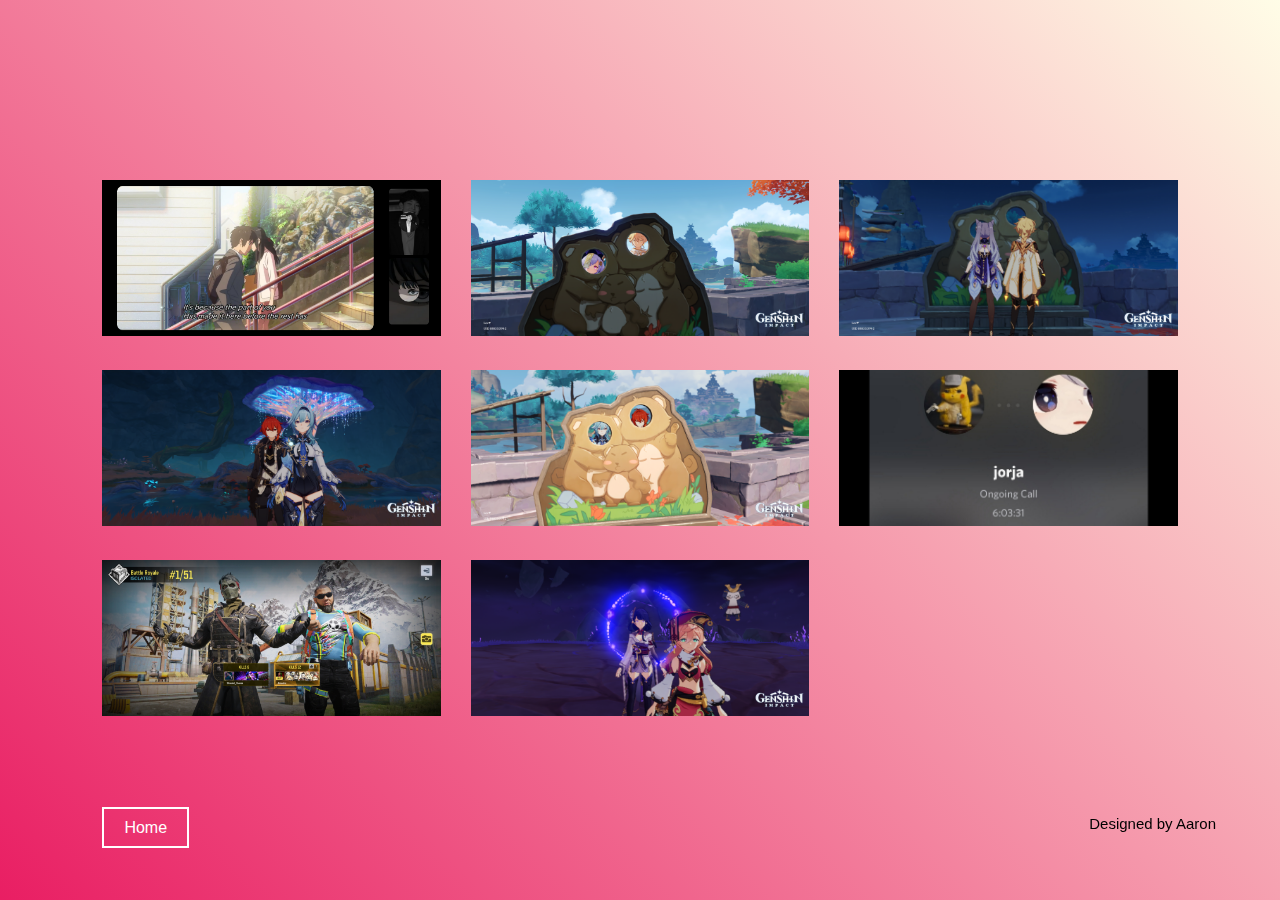
==== Gallery.html @ 7254e566 "Add files via upload" ====
<!DOCTYPE html>
<html>
<head>
	<meta charset="utf-8">
	<link rel="stylesheet" href="style2.css">
	<link rel="stylesheet" href="lightbox.css">
	<link rel="icon" type="image/x-icon" href="images/favicon.ico">
	<title>Gallery</title>
	
</head>
<body>


		<div class="container">
			<div class="gallery">
				<a href="images/Memo1.jpg" data-lightbox="Memories" data-title="Your Name - Watch Together">
				<img src="images/Memo1.jpg">
				</a>
				<a href="images/Memo2.png" data-lightbox="Memories" data-title="<3">
				<img src="images/Memo2.png">
				</a>
				<a href="images/Memo3.png" data-lightbox="Memories" data-title="<3">
				<img src="images/Memo3.png">
				</a>
				<a href="images/Memo4.png" data-lightbox="Memories" data-title="The Chasm Underground Mines- The Glowing Mushroom">
				<img src="images/Memo4.png">
				</a>
				<a href="images/Memo5.png" data-lightbox="Memories" data-title="Eula & Diluc - Potential Couple">
				<img src="images/Memo5.png">
				</a>
				<a href="images/Memo6.jpg" data-lightbox="Memories" data-title="Time well spent <3">
				<img src="images/Memo6.jpg">
				</a>
				<a href="images/Memo7.jpg" data-lightbox="Memories" data-title="CODM - Pabuhat Mommy ugh~~">
				<img src="images/Memo7.jpg">
				</a>
				<a href="images/Memo8.png" data-lightbox="Memories" data-title="'Coop as a friend' days">
				<img src="images/Memo8.png">
				</a>
				
			</div>
		</div>
			<div class="ownership">
			
				<a href="https://www.facebook.com/profile.php?id=100076327485209">Designed by Aaron</a>
				
			</div>
		<div class="row">
			<a href="https://kielly9.github.io/Arhi-s/">Home</a>
		</div>
		<script src="lightbox-plus-jquery.js"></script>
		
</body>
</html>
---- style2.css ----
*{
	margin: 0;
	padding: 0;
	box-sizing: border-box;
	font-family: sans-serif;
}
body{
	display: flex;
	background: linear-gradient(45deg, #e91e63, #fffde7);
}
.container{ 
	width: 100%;
	min-height: 100vh;
	display: flex;
	align-items: center;
	justify-content: center;
	padding: 50px 8%;
}
.gallery{
	display: grid;
	grid-template-columns: repeat(auto-fit, minmax(250px, 1fr));
	grid-gap: 30px;
}
.gallery img{
	width: 100%;
}


/* ----- Designer's link -----*/
.ownership {
	position: absolute;
	right: 5%;
	bottom: 7%;
	font-size: 15px;
	color: black;
}
.ownership a{
	background-image: linear-gradient(
	to right,
	#03065A,
	#03065A 50%,
	#000 50%
	);
	background-size: 200% 100%;
	background-position: -100%;
	display: inline-block;
	padding: 5px 0;
	position: relative;
	-webkit-background-clip: text;
	-webkit-text-fill-color: transparent;
	transition: all 0.3s ease-in-out;
}
.ownership a:before{
	content: '';
	background: #03065A;
	display: block;
	position: absolute;
	bottom: -3px;
	left: 0;
	width: 0;
	height: 3px;
	transition: all 0.3s ease-in-out;
}
.ownership a:hover {
	background-position: 0;
}
.ownership a:hover:before{
	width:  100%;
}
/* ----- End Of Designer's link -----*/
.row{
	position: absolute;
	left: 8%;
	bottom: 7%;
}
.row a{
	color: #fff;
	text-decoration: none;
	padding: 10px 20px;
	margin-right: 20px;
	border: 2px solid #fff;
}
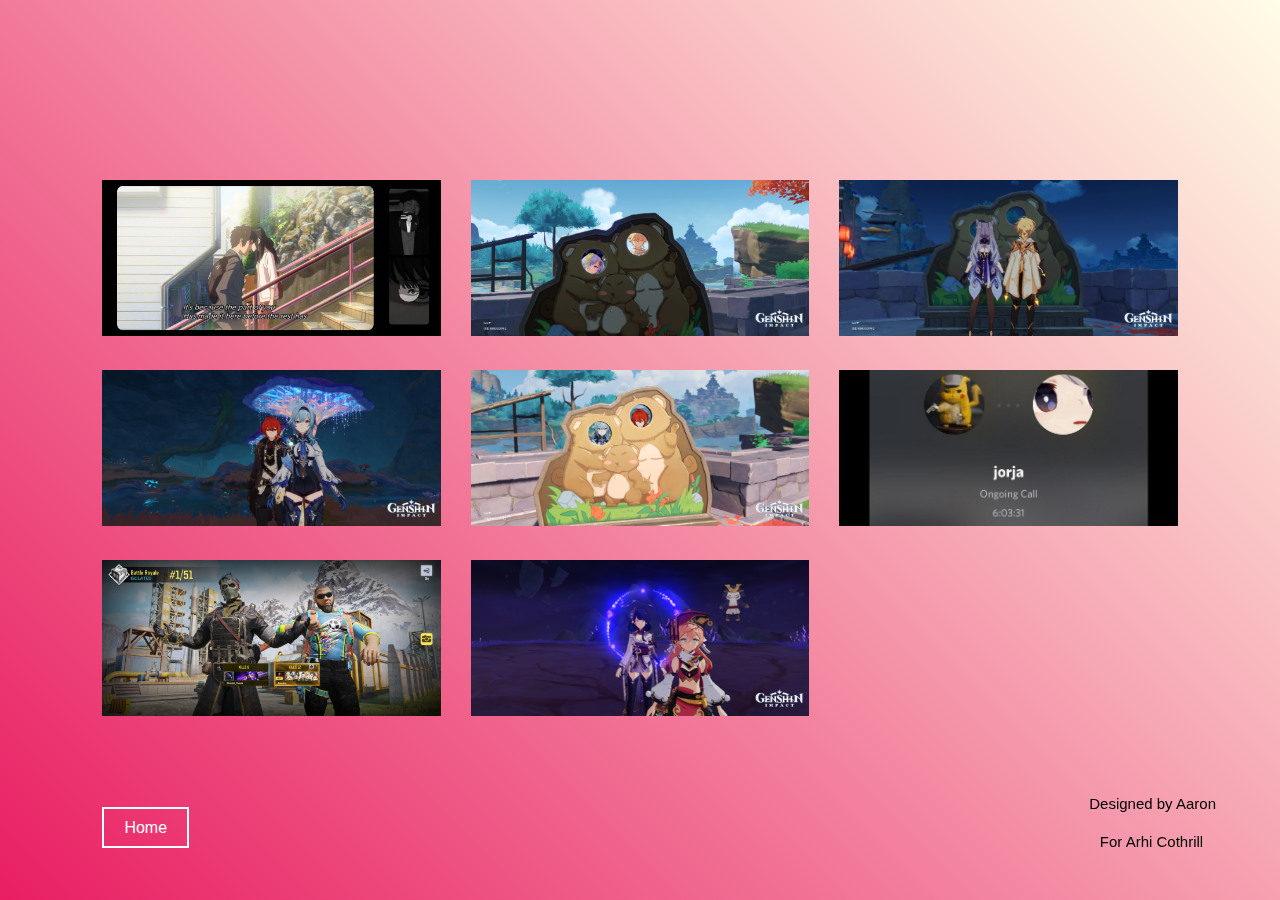
==== commit a9184140: "Add files via upload" ====
--- a/Gallery.html
+++ b/Gallery.html
@@ -42,12 +42,17 @@
 		</div>
 			<div class="ownership">
 			
-				<a href="https://www.facebook.com/profile.php?id=100076327485209">Designed by Aaron</a>
+				<a href="https://www.facebook.com/Aaaaaaroooon">Designed by Aaron</a>
 				
 			</div>
 		<div class="row">
 			<a href="https://kielly9.github.io/Arhi-s/">Home</a>
 		</div>
+		<div class="Crushiee">
+			
+			<a href="https://www.facebook.com/ahri.cothrill">For Arhi Cothrill</a>
+		
+			</div> 
 		<script src="lightbox-plus-jquery.js"></script>
 		
 </body>
--- a/style2.css
+++ b/style2.css
@@ -37,14 +37,14 @@
 .ownership a{
 	background-image: linear-gradient(
 	to right,
-	#03065A,
-	#03065A 50%,
+	#FFF,
+	#FFF 50%,
 	#000 50%
 	);
 	background-size: 200% 100%;
 	background-position: -100%;
 	display: inline-block;
-	padding: 5px 0;
+	padding: 25px 0;
 	position: relative;
 	-webkit-background-clip: text;
 	-webkit-text-fill-color: transparent;
@@ -52,10 +52,10 @@
 }
 .ownership a:before{
 	content: '';
-	background: #03065A;
+	background: #FFF;
 	display: block;
 	position: absolute;
-	bottom: -3px;
+	bottom: 18px;
 	left: 0;
 	width: 0;
 	height: 3px;
@@ -79,4 +79,47 @@
 	padding: 10px 20px;
 	margin-right: 20px;
 	border: 2px solid #fff;
-}+}
+/* ----- Start of the Designer's Fave person's Link -----*/
+.Crushiee {
+	position: absolute;
+	right: 6%;
+	bottom: 5%;
+	font-size: 15px;
+	color: black;
+}
+.Crushiee a{
+	background-image: linear-gradient(
+	to right,
+	#FFF,
+	#FFF 50%,
+	#000 50%
+	);
+	background-size: 200% 100%;
+	background-position: -100%;
+	display: inline-block;
+	padding: 5px 0;
+	position: relative;
+	-webkit-background-clip: text;
+	-webkit-text-fill-color: transparent;
+	transition: all 0.3s ease-in-out;
+}
+.Crushiee a:before{
+	content: '';
+	background: #FFF;
+	display: block;
+	position: absolute;
+	bottom: 3px;
+	left: 0;
+	width: 0;
+	height: 3px;
+	transition: all 0.3s ease-in-out;
+}
+.Crushiee a:hover {
+	background-position: 0;
+}
+.Crushiee a:hover:before{
+	width:  100%;
+}
+
+/* ----- End of the Designer's Fave person's Link -----*/
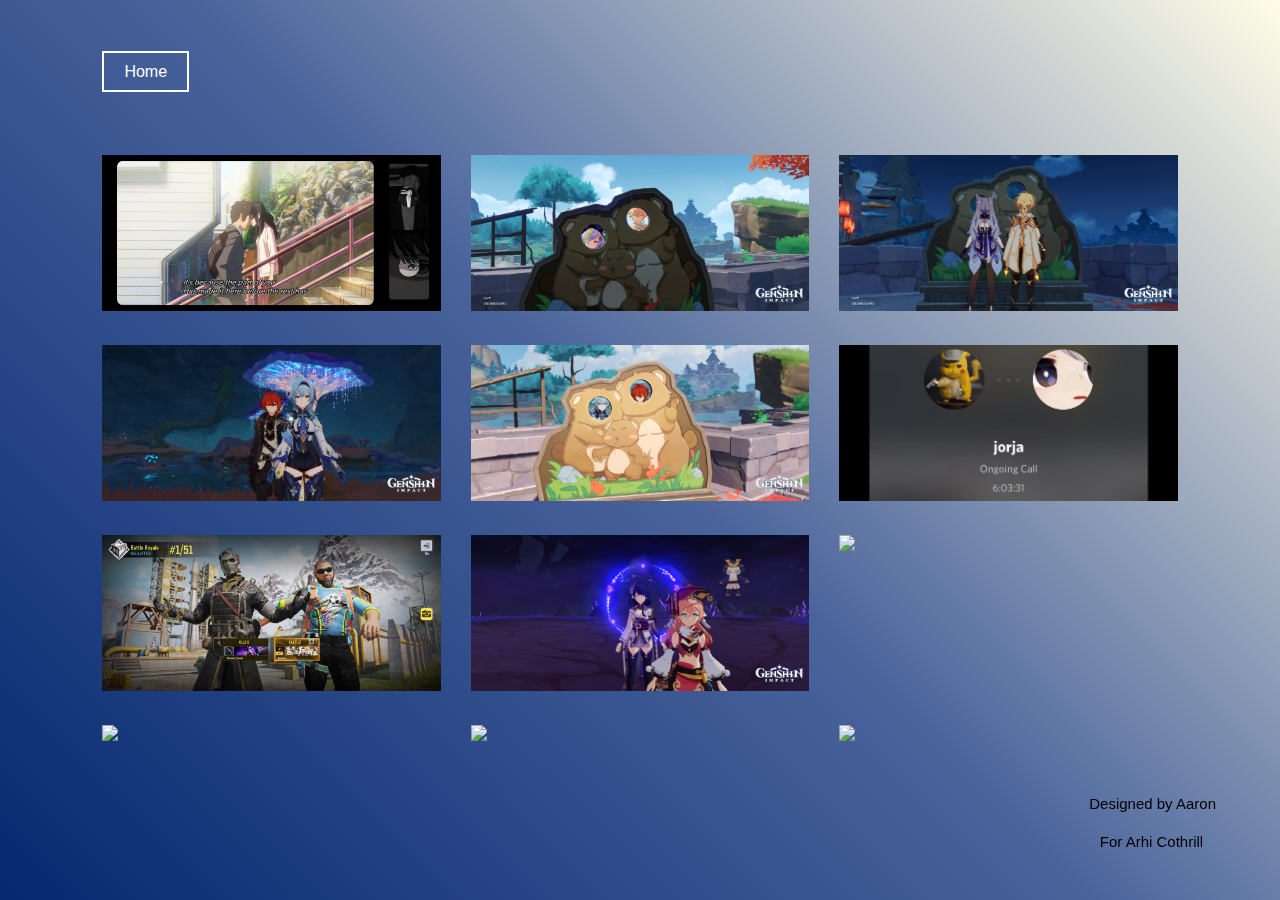
==== commit 53d452c6: "Add files via upload" ====
--- a/Gallery.html
+++ b/Gallery.html
@@ -2,8 +2,8 @@
 <html>
 <head>
 	<meta charset="utf-8">
+	<link rel="stylesheet" href="lightbox.css">
 	<link rel="stylesheet" href="style2.css">
-	<link rel="stylesheet" href="lightbox.css">
 	<link rel="icon" type="image/x-icon" href="images/favicon.ico">
 	<title>Gallery</title>
 	
@@ -11,6 +11,8 @@
 <body>
 
 
+		</nav>
+		
 		<div class="container">
 			<div class="gallery">
 				<a href="images/Memo1.jpg" data-lightbox="Memories" data-title="Your Name - Watch Together">
@@ -25,34 +27,44 @@
 				<a href="images/Memo4.png" data-lightbox="Memories" data-title="The Chasm Underground Mines- The Glowing Mushroom">
 				<img src="images/Memo4.png">
 				</a>
-				<a href="images/Memo5.png" data-lightbox="Memories" data-title="Eula & Diluc - Potential Couple">
+				<a href="images/Memo5.png" data-lightbox="Memories" data-title="Eula & Diluc">
 				<img src="images/Memo5.png">
 				</a>
-				<a href="images/Memo6.jpg" data-lightbox="Memories" data-title="Time well spent <3">
+				<a href="images/Memo6.jpg" data-lightbox="Memories" data-title="Time with you">
 				<img src="images/Memo6.jpg">
 				</a>
 				<a href="images/Memo7.jpg" data-lightbox="Memories" data-title="CODM - Pabuhat Mommy ugh~~">
 				<img src="images/Memo7.jpg">
 				</a>
-				<a href="images/Memo8.png" data-lightbox="Memories" data-title="'Coop as a friend' days">
+				<a href="images/Memo8.png" data-lightbox="Memories" data-title="">
 				<img src="images/Memo8.png">
 				</a>
+				<a href="images/Memo9.jpg" data-lightbox="Memories" data-title="">
+				<img src="images/Memo9.jpg">
+				</a>
+				<a href="images/Memo10.png" data-lightbox="Memories" data-title="">
+				<img src="images/Memo10.png">
+				</a>
+				<a href="images/Memo11.png" data-lightbox="Memories" data-title="">
+				<img src="images/Memo11.png">
+				</a>
+				<a href="images/Memo12.png" data-lightbox="Memories" data-title="">
+				<img src="images/Memo12.png">
+				</a>
 				
-			</div>
-		</div>
+
+			</div> 
 			<div class="ownership">
 			
 				<a href="https://www.facebook.com/Aaaaaaroooon">Designed by Aaron</a>
 				
 			</div>
 		<div class="row">
-			<a href="https://kielly9.github.io/Arhi-s/">Home</a>
+			<a href="https://kielly9.github.io/Ahricott/">Home</a>
 		</div>
 		<div class="Crushiee">
 			
 			<a href="https://www.facebook.com/ahri.cothrill">For Arhi Cothrill</a>
-		
-			</div> 
 		<script src="lightbox-plus-jquery.js"></script>
 		
 </body>
--- a/style2.css
+++ b/style2.css
@@ -6,7 +6,7 @@
 }
 body{
 	display: flex;
-	background: linear-gradient(45deg, #e91e63, #fffde7);
+	background: linear-gradient(45deg, #062871, #49639B, #fffde7);
 }
 .container{ 
 	width: 100%;
@@ -71,7 +71,7 @@
 .row{
 	position: absolute;
 	left: 8%;
-	bottom: 7%;
+	top: 7%;
 }
 .row a{
 	color: #fff;
